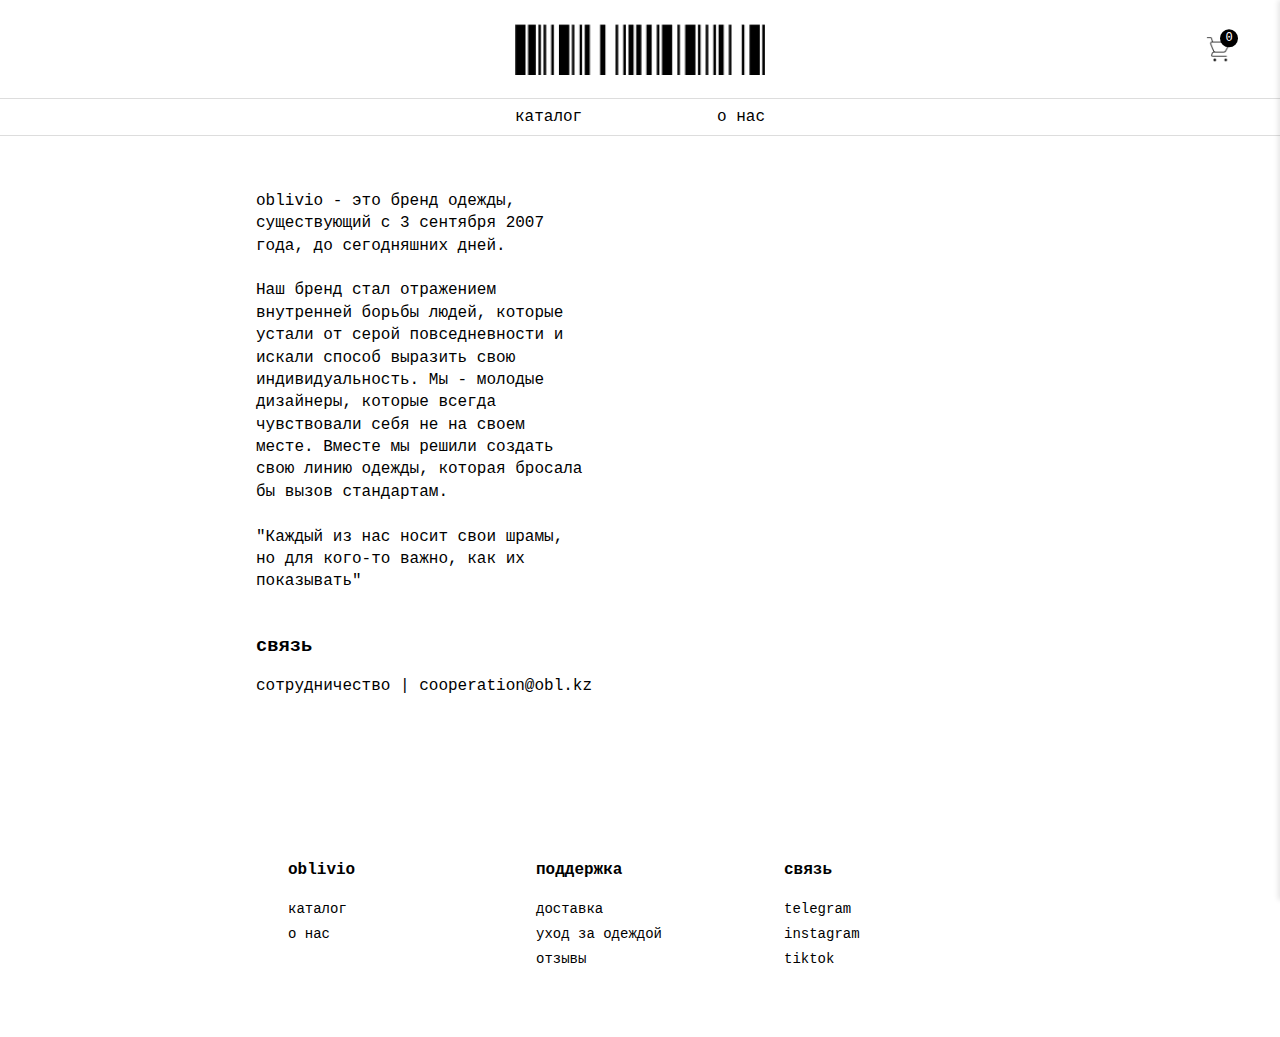
==== about.html @ 45826491 "Первоначальная загрузка проекта" ====
<!DOCTYPE html>
<html lang="ru">
<head>
    <meta charset="UTF-8">
    <meta name="viewport" content="width=device-width, initial-scale=1.0">
    <title>О нас - Магазин одежды</title>
    <link rel="stylesheet" href="styles.css">
</head>
<body>
    <!-- Шапка сайта (копируем из main.html) -->
    <header class="header" style="padding-top: 5px;">
        <div class="container">
            <div class="header-top" style="display: flex; justify-content: center; align-items: center; padding: 10px 0; position: relative; height: 60px;">
                <!-- Бургер меню -->
                <button id="burgerBtn" class="burger-btn" style="background: none; border: none; padding: 10px; cursor: pointer; position: absolute; left: 10px; top: 50%; transform: translateY(-50%); z-index: 1; display: none;">
                    <svg width="24" height="24" viewBox="0 0 24 24" fill="none" stroke="currentColor" stroke-width="2">
                        <line x1="3" y1="12" x2="21" y2="12"></line>
                        <line x1="3" y1="6" x2="21" y2="6"></line>
                        <line x1="3" y1="18" x2="21" y2="18"></line>
                    </svg>
                </button>

                <!-- Лого -->
                <a href="index.html" style="display: inline-block;">
                    <img src="sources/logo.png" alt="Логотип" id="logoImg" style="width: 250px; transition: width 0.3s ease;">
                </a>

                <!-- Корзина -->
                <div id="desktopCart" style="position: absolute; right: 10px; top: 50%; transform: translateY(-50%);">
                    <img src="sources/products/cart2.png" alt="Корзина" style="width: 24px; height: 24px; cursor: pointer;" onclick="toggleCart(event)">
                    <div id="cartCount" style="position: absolute; top: -8px; right: -8px; background-color: #000; color: white; border-radius: 50%; width: 18px; height: 18px; display: flex; align-items: center; justify-content: center; font-size: 12px;">0</div>
                </div>
            </div>
            
            <!-- Добавляем навигацию -->
            <hr style="border: none; height: 1px; background-color: #ddd; margin: 5px 0; width: 100vw; position: relative; left: 50%; transform: translateX(-50%);">
            <nav class="nav">
                <ul style="display: flex; justify-content: space-between; margin: 0 auto; padding: 2px 0; width: var(--logo-width);">
                    <li><a href="catalogue.html">каталог</a></li>
                    <li><a href="about.html">о нас</a></li>
                </ul>
            </nav>
            <hr style="border: none; height: 1px; background-color: #ddd; margin: 5px 0; width: 100vw; position: relative; left: 50%; transform: translateX(-50%);">
            <script>
                window.onload = function() {
                    const logo = document.getElementById('logoImg');
                    document.documentElement.style.setProperty('--logo-width', logo.offsetWidth + 'px');
                } </script>
        </div>
    </header>

    <!-- Основной контент -->
    <main style="width: 100%; margin: -10px auto 0;">
        <div class="container">
            <div class="footer-grid" style="grid-template-columns: repeat(5, 1fr); width: 100%; margin: 0 auto; justify-content: center; gap: 40px;">
                <div style="grid-column: 2/3; text-align: left;">
                    <p style="white-space: pre; font-family: monospace; margin-bottom: 40px; font-family: inherit;">
oblivio - это бренд одежды, 
существующий с 3 сентября 2007 
года, до сегодняшних дней.  

Наш бренд стал отражением 
внутренней борьбы людей, которые 
устали от серой повседневности и 
искали способ выразить свою 
индивидуальность. Мы - молодые 
дизайнеры, которые всегда 
чувствовали себя не на своем 
месте. Вместе мы решили создать 
свою линию одежды, которая бросала 
бы вызов стандартам.  

"Каждый из нас носит свои шрамы, 
но для кого-то важно, как их 
показывать"</p>

                    <h3 style="margin-bottom: 10px;">связь</h3>
                    <p style="margin-bottom: 40px;">сотрудничество | cooperation@obl.kz</p>
                </div>
            </div>
        </div>
    </main>

    <!-- Футер (копируем из main.html) -->
    <footer class="footer">
        <div class="container">
            <div class="footer-grid" style="grid-template-columns: repeat(5, 1fr); width: 100%; margin: 0 auto; justify-content: center; gap: 40px;">
                <div class="footer-section" style="grid-column: 2/3; text-align: left;">
                    <h4 style="margin-left: 0; font-size: 16px;"><b>oblivio</b></h4>
                    <ul style="padding-left: 0;">
                        <li><a href="catalogue.html" style="font-size: 14px;">каталог</a></li>
                        <li><a href="about.html" style="font-size: 14px;">о нас</a></li>
                    </ul>
                </div>
                <div class="footer-section" style="grid-column: 3/4; text-align: left;">
                    <h4 style="margin-left: 0; font-size: 16px;"><b>поддержка</b></h4>
                    <ul style="padding-left: 0;">
                        <li><a href="#" style="font-size: 14px;">доставка</a></li>
                        <li><a href="#" style="font-size: 14px;">уход за одеждой</a></li>
                        <li><a href="#" style="font-size: 14px;">отзывы</a></li>
                    </ul>
                </div>
                <div class="footer-section" style="grid-column: 4/5; text-align: left;">
                    <h4 style="margin-left: 0; font-size: 16px;"><b>связь</b></h4>
                    <ul style="padding-left: 0;">
                        <li><a href="#" style="font-size: 14px;">telegram</a></li>
                        <li><a href="#" style="font-size: 14px;">instagram</a></li>
                        <li><a href="#" style="font-size: 14px;">tiktok</a></li>
                    </ul>
                </div>
            </div>
        </div>
    </footer>

    <!-- Выдвижное меню корзины -->
    <div id="cartDrawer" style="position: fixed; top: 0; right: -400px; width: 400px; height: 100%; background: white; box-shadow: -2px 0 5px rgba(0,0,0,0.1); transition: right 0.3s ease; z-index: 1001; display: flex; flex-direction: column;">
        <div style="padding: 20px; border-bottom: 1px solid #eee;">
            <div style="display: flex; justify-content: space-between; align-items: center;">
                <h3 style="margin: 0;">Корзина</h3>
                <button onclick="toggleCart(event)" style="border: none; background: none; font-size: 24px; cursor: pointer;">×</button>
            </div>
        </div>
        
        <div id="cartDrawerItems" style="flex: 1; overflow-y: auto; padding: 20px;">
            <!-- Товары корзины будут добавлены динамически -->
        </div>
        
        <div style="padding: 20px; border-top: 1px solid #eee; background: white;">
            <div style="margin-bottom: 10px;">
                <strong>Итого: </strong><span id="cartDrawerTotal">0 KZT</span>
            </div>
            <button onclick="checkout()" style="width: 100%; padding: 10px; background: black; color: white; border: none; cursor: pointer;">
                Оформить заказ
            </button>
        </div>
    </div>

    <!-- Скрипты для работы с корзиной -->
    <script>
        // Копируем необходимые функции из main.html
        let cartItems = [];
        let isCartDrawerOpen = false;

        // Функции для работы с localStorage
        function saveCartToLocalStorage() {
            localStorage.setItem('cartItems', JSON.stringify(cartItems));
        }

        function loadCartFromLocalStorage() {
            const savedCart = localStorage.getItem('cartItems');
            if (savedCart) {
                cartItems = JSON.parse(savedCart);
                updateCartCount();
                updateCartDrawer();
            }
        }

        // Загрузка корзины при загрузке страницы
        window.addEventListener('load', function() {
            loadCartFromLocalStorage();
        });

        // Остальные функции для работы с корзиной (toggleCart, updateCartCount, updateCartDrawer и т.д.)
        // Копируем из main.html строки 366-857

        // Фуния для переключения корзины
        function toggleCart(event) {
            if (event) {
                event.stopPropagation();
            }
            const drawer = document.getElementById('cartDrawer');
            isCartDrawerOpen = !isCartDrawerOpen;
            drawer.style.right = isCartDrawerOpen ? '0' : '-400px';
            document.body.style.overflow = isCartDrawerOpen ? 'hidden' : '';
        }

        // Функция обновления счетчика корзины
        function updateCartCount() {
            const count = cartItems.reduce((sum, item) => sum + item.quantity, 0);
            document.getElementById('cartCount').textContent = count;
        }

        // Функция обновления содержимого корзины
        function updateCartDrawer() {
            const cartDrawerItems = document.getElementById('cartDrawerItems');
            cartDrawerItems.innerHTML = '';
            let cartTotal = 0;

            cartItems.forEach((item, index) => {
                cartTotal += item.price * item.quantity;
                const itemElement = document.createElement('div');
                itemElement.style.marginBottom = '20px';
                itemElement.style.paddingBottom = '20px';
                itemElement.style.borderBottom = '1px solid #eee';
                
                itemElement.innerHTML = `
                    <div style="display: flex; gap: 15px;">
                        <img src="${item.image}" alt="${item.name}" style="width: 80px; height: 80px; object-fit: cover;">
                        <div style="flex: 1;">
                            <div style="font-weight: 500;">
                                ${item.name}
                            </div>
                            <div style="color: #666; font-size: 14px; margin: 5px 0;">
                                ${item.price} KZT
                            </div>
                            <div style="color: #666; font-size: 14px; margin: 5px 0;">
                                Размер: ${item.selectedSize}
                            </div>
                            <div style="display: flex; align-items: center; gap: 10px; margin-top: 10px;">
                                <button onclick="updateCartItemQuantity(${index}, -1)" style="width: 20px; height: 20px; border: 1px solid #ddd; background: none; cursor: pointer;">-</button>
                                <span>${item.quantity}</span>
                                <button onclick="updateCartItemQuantity(${index}, 1)" style="width: 20px; height: 20px; border: 1px solid #ddd; background: none; cursor: pointer;">+</button>
                                <button onclick="removeFromCart(${index})" style="margin-left: auto; border: none; background: none; color: #999; cursor: pointer;">
                                    Удалить
                                </button>
                            </div>
                        </div>
                    </div>
                `;
                
                cartDrawerItems.appendChild(itemElement);
            });
            
            document.getElementById('cartDrawerTotal').textContent = `${cartTotal} KZT`;
        }

        // Функция обновления количества товара в корзине
        function updateCartItemQuantity(index, change) {
            cartItems[index].quantity += change;
            
            if (cartItems[index].quantity <= 0) {
                cartItems.splice(index, 1);
            }
            
            updateCartCount();
            updateCartDrawer();
            saveCartToLocalStorage();
        }

        // Функция удаления товара из крзины
        function removeFromCart(index) {
            cartItems.splice(index, 1);
            updateCartCount();
            updateCartDrawer();
            saveCartToLocalStorage();
        }

        // Загрузка корзины при загрузке страницы
        window.addEventListener('load', function() {
            loadCartFromLocalStorage();
        });

        // Обработчик клика вне корзины для её закрытия
        document.addEventListener('click', function(event) {
            const cartDrawer = document.getElementById('cartDrawer');
            const cartIcon = document.querySelector('img[alt="Корзина"]');
            
            if (isCartDrawerOpen && 
                !cartDrawer.contains(event.target) && 
                event.target !== cartIcon) {
                isCartDrawerOpen = false;
                cartDrawer.style.right = '-400px';
                document.body.style.overflow = '';
            }
        });

        // Предотвращаем закрытие при клике внутри корзины
        document.getElementById('cartDrawer').addEventListener('click', function(event) {
            event.stopPropagation();
        });

        // Функция оформления заказа
        function checkout() {
            if (cartItems.length === 0) {
                showNotification('Корзина пуста', 'warning');
                return;
            }

            const total = cartItems.reduce((sum, item) => sum + item.price * item.quantity, 0);
            
            const checkoutModal = document.createElement('div');
            checkoutModal.id = 'checkoutModal';
            checkoutModal.style.cssText = 'position: fixed; top: 0; left: 0; width: 100%; height: 100%; background: rgba(0,0,0,0.5); z-index: 2000; display: flex; align-items: center; justify-content: center;';
            
            checkoutModal.innerHTML = `
                <div style="background: white; width: 90%; max-width: 500px; padding: 30px; border-radius: 12px; position: relative;">
                    <button onclick="closeCheckoutModal()" style="position: absolute; right: 20px; top: 20px; border: none; background: none; font-size: 24px; cursor: pointer;">×</button>
                    
                    <h2 style="margin: 0 0 20px;">Оформление заказа</h2>
                    
                    <div style="margin-bottom: 20px;">
                        <div style="font-weight: 500; margin-bottom: 15px;">Выберите способ оплаты:</div>
                        <div style="display: flex; flex-direction: column; gap: 12px;">
                            <label class="payment-option" style="display: flex; padding: 15px; border: 1px solid #ddd; border-radius: 8px; cursor: pointer; transition: all 0.2s ease;">
                                <input type="radio" name="payment" value="card" checked onchange="selectPaymentMethod(this, 'card')" style="margin: 0 12px 0 0;">
                                <div style="flex-grow: 1;">
                                    <div style="display: flex; align-items: center; gap: 10px; margin-bottom: 5px;">
                                        <span style="font-weight: 500;">Банковской картой</span>
                                    </div>
                                    <div style="display: flex; gap: 8px; margin-top: 8px;">
                                        <img src="sources/payment/visa.png" alt="Visa" style="height: 20px; object-fit: contain;">
                                        <img src="sources/payment/mastercard.png" alt="Mastercard" style="height: 20px; object-fit: contain;">
                                        <img src="sources/payment/mir.png" alt="MIR" style="height: 20px; object-fit: contain;">
                                    </div>
                                </div>
                            </label>

                            <label class="payment-option" style="display: flex; padding: 15px; border: 1px solid #ddd; border-radius: 8px; cursor: pointer; transition: all 0.2s ease;">
                                <input type="radio" name="payment" value="kaspi" onchange="selectPaymentMethod(this, 'kaspi')" style="margin: 0 12px 0 0;">
                                <div style="flex-grow: 1;">
                                    <div style="display: flex; align-items: center; gap: 10px; margin-bottom: 5px;">
                                        <span style="font-weight: 500;">Kaspi Pay</span>
                                    </div>
                                    <div style="display: flex; align-items: center; margin-top: 8px;">
                                        <img src="sources/payment/kaspi-full.png" alt="Kaspi" style="height: 20px; object-fit: contain;">
                                    </div>
                                </div>
                            </label>
                        </div>
                    </div>

                    <div style="margin-bottom: 20px;">
                        <input type="text" id="customerName" placeholder="Имя" style="width: 100%; padding: 12px; margin-bottom: 10px; border: 1px solid #ddd; border-radius: 6px;">
                        <input type="tel" id="customerPhone" placeholder="Телефон" style="width: 100%; padding: 12px; margin-bottom: 10px; border: 1px solid #ddd; border-radius: 6px;">
                        <input type="text" id="customerAddress" placeholder="Адрес доставки" style="width: 100%; padding: 12px; border: 1px solid #ddd; border-radius: 6px;">
                    </div>

                    <div style="margin-bottom: 20px; padding: 15px; background: #f7f7f7; border-radius: 6px;">
                        <div style="display: flex; justify-content: space-between; margin-bottom: 10px;">
                            <span>Товары (${cartItems.length}):</span>
                            <span>${total} KZT</span>
                        </div>
                        <div style="display: flex; justify-content: space-between; margin-bottom: 10px;">
                            <span>Доставка:</span>
                            <span>1500 KZT</span>
                        </div>
                        <div style="display: flex; justify-content: space-between; font-weight: 500; margin-top: 10px; padding-top: 10px; border-top: 1px solid #ddd;">
                            <span>Итого:</span>
                            <span>${total + 1500} KZT</span>
                        </div>
                    </div>

                    <button onclick="processPayment()" 
                        style="width: 100%; padding: 15px; background: black; color: white; border: none; cursor: pointer; font-size: 16px; display: flex; align-items: center; justify-content: center; gap: 10px;">
                        <span id="paymentButtonText">Оплатить</span>
                        <div id="paymentSpinner"></div>
                    </button>
                </div>
            `;
            
            document.body.appendChild(checkoutModal);
        }

        // Добавляем стили для методов оплаты
        const paymentStyles = document.createElement('style');
        paymentStyles.textContent = `
            .payment-option:hover {
                border-color: #000 !important;
                background: #f8f8f8;
            }

            .payment-option input[type="radio"]:checked + div {
                color: #000;
            }

            .payment-option input[type="radio"]:checked + div img {
                transform: scale(1.1);
                transition: transform 0.2s ease;
            }

            .payment-option:has(input[type="radio"]:checked) {
                border-color: #000 !important;
                background: #f8f8f8;
            }
        `;
        document.head.appendChild(paymentStyles);

        // Функция выбора способа оплаты
        let selectedPaymentMethod = 'card';
        function selectPaymentMethod(input, method) {
            selectedPaymentMethod = method;
        }

        // Функция обработки платежа
        let isProcessing = false;
        async function processPayment() {
            const buttonText = document.getElementById('paymentButtonText');
            const spinner = document.getElementById('paymentSpinner');
            
            if (!buttonText || isProcessing) return;
            
            // Проверка заполнения полей
            const name = document.getElementById('customerName').value;
            const phone = document.getElementById('customerPhone').value;
            const address = document.getElementById('customerAddress').value;

            if (!name || !phone || !address) {
                showNotification('Пожалуйста, заполните все поля', 'warning');
                return;
            }
            
            isProcessing = true;
            let dots = '';
            const dotsInterval = setInterval(() => {
                dots = dots.length >= 3 ? '' : dots + '.';
                buttonText.textContent = 'Обработка платежа' + dots;
            }, 500);

            try {
                await new Promise(resolve => setTimeout(resolve, 2000));
                
                // Имитация случайного результата
                if (Math.random() > 0.5) {
                    throw new Error('Ошибка оплаты');
                }
                
                showNotification('Оплата прошла успешно!', 'success');
                cartItems = [];
                saveCartToLocalStorage();
                updateCartCount();
                updateCartDrawer();
                closeCheckoutModal();
                
            } catch (error) {
                showNotification(error.message, 'error');
            } finally {
                clearInterval(dotsInterval);
                isProcessing = false;
                buttonText.textContent = 'Оплатить';
            }
        }

        // Функция показа уведомлений
        function showNotification(message, type = 'info') {
            const styles = {
                error: {
                    background: '#FFF2F2',
                    color: '#DC2626',
                    border: '#FCA5A5',
                    icon: '✕'
                },
                success: {
                    background: '#F0FDF4',
                    color: '#16A34A',
                    border: '#86EFAC',
                    icon: '✓'
                },
                info: {
                    background: '#EFF6FF',
                    color: '#2563EB',
                    border: '#93C5FD',
                    icon: 'i'
                },
                warning: {
                    background: '#FFFBEB',
                    color: '#D97706',
                    border: '#FCD34D',
                    icon: '!'
                }
            };

            const style = styles[type];
            const notification = document.createElement('div');
            notification.innerHTML = `
                <div style="
                    position: fixed;
                    bottom: 20px;
                    left: 50%;
                    transform: translateX(-50%);
                    background: ${style.background};
                    color: ${style.color};
                    padding: 12px 20px;
                    border-radius: 8px;
                    border: 1px solid ${style.border};
                    z-index: 2001;
                    box-shadow: 0 4px 6px rgba(0, 0, 0, 0.1);
                    display: flex;
                    align-items: center;
                    gap: 10px;
                    font-size: 14px;
                    opacity: 0;
                    transition: all 0.3s ease;
                    white-space: nowrap;
                ">
                    <div style="
                        width: 18px;
                        height: 18px;
                        border-radius: 50%;
                        background: ${style.color};
                        color: ${style.background};
                        display: flex;
                        align-items: center;
                        justify-content: center;
                        font-size: 12px;
                        font-weight: bold;
                    ">${style.icon}</div>
                    ${message}
                </div>
            `;

            document.body.appendChild(notification);
            const notificationElement = notification.firstElementChild;
            
            setTimeout(() => {
                notificationElement.style.opacity = '1';
                notificationElement.style.transform = 'translateX(-50%) translateY(0)';
            }, 100);

            setTimeout(() => {
                notificationElement.style.opacity = '0';
                notificationElement.style.transform = 'translateX(-50%) translateY(20px)';
                setTimeout(() => notification.remove(), 300);
            }, 3000);
        }

        function closeCheckoutModal() {
            const modal = document.getElementById('checkoutModal');
            if (modal) {
                modal.remove();
                document.body.style.overflow = '';
            }
        }

        // Добавляем обработчик клика для закрытия модального окна при клике вне его
        document.addEventListener('click', function(event) {
            const checkoutModal = document.getElementById('checkoutModal');
            if (checkoutModal && event.target === checkoutModal) {
                closeCheckoutModal();
            }
        });

        // Добавляем все обработчики при загрузке страницы
        document.addEventListener('DOMContentLoaded', function() {
            // Обработчик клика по всему документу для закрытия модального окна
            document.addEventListener('click', function(event) {
                const checkoutModal = document.getElementById('checkoutModal');
                if (checkoutModal && event.target === checkoutModal) {
                    closeCheckoutModal();
                }
            });

            // Предотвращаем закрытие при клике внутри модального окна
            document.addEventListener('click', function(event) {
                const modalContent = event.target.closest('div[style*="background: white"]');
                if (modalContent) {
                    event.stopPropagation();
                }
            });
        });

        function processPayment() {
            const spinner = document.getElementById('paymentSpinner');
            const buttonText = document.getElementById('paymentButtonText');
            
            if (spinner && buttonText) {
                spinner.style.display = 'block';
                let dots = '';
                let dotsInterval = setInterval(() => {
                    dots = dots.length >= 3 ? '' : dots + '.';
                    buttonText.textContent = 'Обработка платежа' + dots;
                }, 500);
                
                // Имитация процесса оплаты
                setTimeout(() => {
                    clearInterval(dotsInterval);
                    spinner.style.display = 'none';
                    buttonText.textContent = 'Оплатить';
                    
                    // Очищаем корзину после успешной оплаты
                    cartItems = [];
                    saveCartToLocalStorage();
                    updateCartCount();
                    updateCartDrawer();
                    
                    // Закрываем модальное окно
                    closeCheckoutModal();
                    
                    // Показываем уведомление об успешной оплате
                    showNotification('Заказ успешно оплачен!', 'success');
                }, 2000);
            }
        }
    </script>
</body>
</html>
---- styles.css ----
:root {
    --primary-color: #000;
    --secondary-color: #fff;
    --font-family: 'Courier New', monospace;
}

body {
    font-family: var(--font-family);
    line-height: 1.4;
    color: var(--primary-color);
}

.container {
    max-width: 1200px;
    margin: 0 auto;
    padding: 0 20px;
}

/* Шапка */
.header {
    background: var(--secondary-color);
    padding: 20px 0;
    text-align: center;
}

.logo {
    font-size: 24px;
    font-weight: bold;
}

.nav ul {
    display: flex;
    justify-content: center;
    list-style: none;
    gap: 20px;
}

.nav a {
    text-decoration: none;
    color: var(--primary-color);
    transition: color 0.3s;
}

.nav a:hover {
    color: #666;
}

/* Штрих-код */
.barcode {
    text-align: center;
    margin: 20px 0;
}

.barcode img {
    max-width: 200px;
}

/* Каталог */
.catalog {
    padding: 10px 0;
}

/* Стили для обычной сетки товаров (не карусель) */
.products-grid:not(.carousel) {
    display: grid;
    grid-template-columns: repeat(5, 1fr);
    gap: 20px;
    margin-bottom: 40px;
}

/* Стили для карусели */
.carousel-container {
    position: relative;
    width: 720px;
    margin: 0 auto;
}

.carousel-container > div {
    width: 720px;
    overflow: hidden;
}

.products-grid.carousel {
    display: flex !important;
    transition: transform 0.3s ease;
    width: max-content;
    gap: 0;
}

.carousel-btn {
    position: absolute;
    top: 35%;
    transform: translateY(-50%);
    z-index: 2;
    background: white;
    border: 1px solid #ddd;
    padding: 10px;
    cursor: pointer;
    height: 40px;
    width: 40px;
    border-radius: 50%;
    display: flex;
    align-items: center;
    justify-content: center;
    font-size: 20px;
    line-height: 1;
}

.carousel-btn.prev {
    left: -40px;
    display: none;
}

.carousel-btn.next {
    right: -40px;
}

.carousel-btn:hover {
    background: #f5f5f5;
}

.product-card {
    text-align: center;
    border: 1px solid #ddd;
    padding: 10px;
    border-radius: 8px;
    transition: transform 0.3s, box-shadow 0.3s;
}

.product-card:hover {
    transform: translateY(-5px);
    box-shadow: 0 5px 15px rgba(0,0,0,0.1);
}

.product-card img {
    width: 100%;
    max-width: 300px;
    height: auto;
}

.product-info {
    margin-top: 10px;
}

.old-price {
    text-decoration: line-through;
    color: #666;
    font-size: 12px;
}

.price {
    font-size: 14px;
    margin-top: 1px;
}

/* Кнопка "Весь ассортимент" */
.view-all {
    text-align: center;
    margin: 20px 0;
}

.view-all a {
    text-decoration: underline;
    color: var(--primary-color);
}

/* Футер */
.footer {
    background: var(--secondary-color);
    padding: 40px 0;
    margin-top: 60px;
}

.footer-grid {
    display: grid;
    grid-template-columns: repeat(3, 1fr);
    gap: 30px;
    text-align: center;
}

.footer h4 {
    font-size: 14px;
    font-weight: normal;
    margin-bottom: 15px;
}

.footer ul {
    list-style: none;
}

.footer a {
    color: var(--primary-color);
    text-decoration: none;
    font-size: 12px;
    line-height: 1.8;
}

.footer a:hover {
    color: #666;
}

/* Адаптивность */
@media (max-width: 1200px) {
    .products-grid {
        grid-template-columns: repeat(3, 1fr);
    }
}

@media (max-width: 768px) {
    .container {
        padding: 0 10px;
    }

    /* Адаптивная карусель */
    .carousel-container {
        width: 100%;
        max-width: 320px;
    }

    .carousel-container > div {
        width: 100%;
    }

    .products-grid.carousel > div {
        width: 320px;
    }

    .carousel-btn {
        width: 30px;
        height: 30px;
        font-size: 12px;
    }

    .carousel-btn.prev {
        left: -25px;
    }

    .carousel-btn.next {
        right: -25px;
    }

    /* Адаптивный хедер */
    .logo img {
        width: 180px !important;
    }

    /* Адаптивные товары */
    .products-grid > div img {
        width: 160px !important;
        height: 160px !important;
    }

    .product-info {
        font-size: 12px;
    }

    /* Адаптивный футер */
    .footer-grid {
        grid-template-columns: 1fr !important;
        gap: 20px !important;
    }

    .footer-section {
        grid-column: auto !important;
        text-align: center !important;
    }
}

@media (max-width: 480px) {
    /* Дополнительные стили для очень маленьких экранов */
    .carousel-container {
        max-width: 280px;
    }

    .products-grid.carousel > div {
        width: 280px;
    }

    .products-grid > div img {
        width: 140px !important;
        height: 140px !important;
    }

    .carousel-btn {
        width: 25px;
        height: 25px;
        font-size: 10px;
    }

    .carousel-btn.prev {
        left: -20px;
    }

    .carousel-btn.next {
        right: -20px;
    }
}
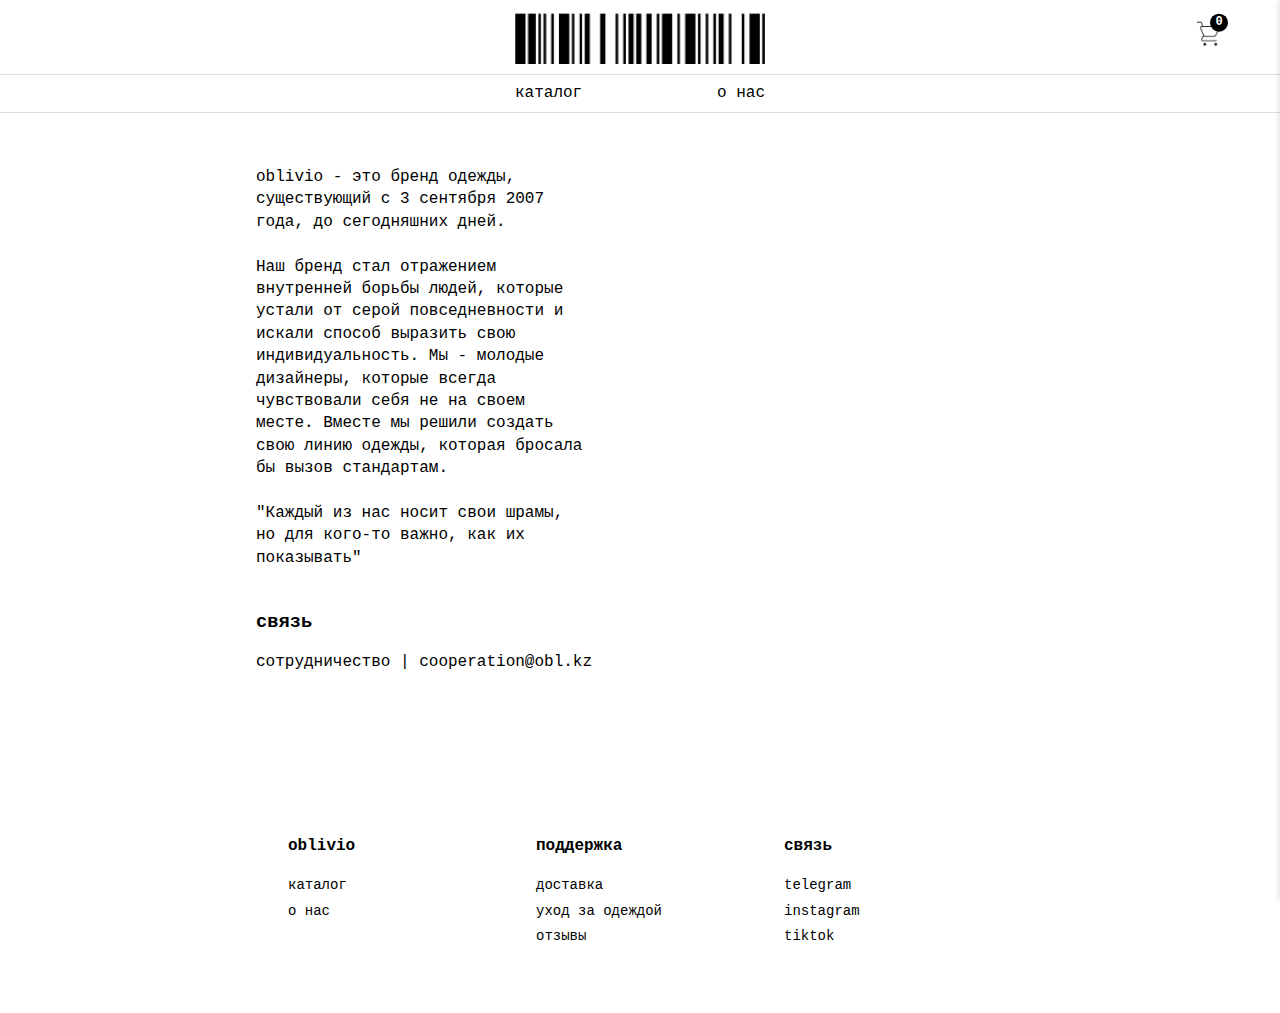
==== commit 2406cb33: "Мобилка для остальных страниц" ====
--- a/about.html
+++ b/about.html
@@ -10,23 +10,20 @@
     <!-- Шапка сайта (копируем из main.html) -->
     <header class="header" style="padding-top: 5px;">
         <div class="container">
-            <div class="header-top" style="display: flex; justify-content: center; align-items: center; padding: 10px 0; position: relative; height: 60px;">
-                <!-- Бургер меню -->
-                <button id="burgerBtn" class="burger-btn" style="background: none; border: none; padding: 10px; cursor: pointer; position: absolute; left: 10px; top: 50%; transform: translateY(-50%); z-index: 1; display: none;">
-                    <svg width="24" height="24" viewBox="0 0 24 24" fill="none" stroke="currentColor" stroke-width="2">
-                        <line x1="3" y1="12" x2="21" y2="12"></line>
-                        <line x1="3" y1="6" x2="21" y2="6"></line>
-                        <line x1="3" y1="18" x2="21" y2="18"></line>
-                    </svg>
-                </button>
-
+            <div class="logo" style="position: relative;">
                 <!-- Лого -->
-                <a href="index.html" style="display: inline-block;">
-                    <img src="sources/logo.png" alt="Логотип" id="logoImg" style="width: 250px; transition: width 0.3s ease;">
+                <a href="index.html">
+                    <img src="sources/logo.png" alt="Логотип" id="logoImg" style="display: block; margin: 0 auto; margin-bottom: 10px; width: 250px">
                 </a>
 
+                <!-- Мобильная корзина -->
+                <div id="mobileCart" style="display: none; position: absolute; right: 10px; top: 50%; transform: translateY(-50%);">
+                    <img src="sources/products/cart2.png" alt="Корзина" style="width: 24px; height: 24px; cursor: pointer;" onclick="toggleCart(event)">
+                    <div id="mobileCartCount" style="position: absolute; top: -8px; right: -8px; background-color: #000; color: white; border-radius: 50%; width: 18px; height: 18px; display: flex; align-items: center; justify-content: center; font-size: 12px;">0</div>
+                </div>
+
                 <!-- Корзина -->
-                <div id="desktopCart" style="position: absolute; right: 10px; top: 50%; transform: translateY(-50%);">
+                <div id="desktopCart" style="position: absolute; right: 20px; top: 50%; transform: translateY(-50%); z-index: 999;">
                     <img src="sources/products/cart2.png" alt="Корзина" style="width: 24px; height: 24px; cursor: pointer;" onclick="toggleCart(event)">
                     <div id="cartCount" style="position: absolute; top: -8px; right: -8px; background-color: #000; color: white; border-radius: 50%; width: 18px; height: 18px; display: flex; align-items: center; justify-content: center; font-size: 12px;">0</div>
                 </div>
@@ -158,6 +155,7 @@
         // Загрузка корзины при загрузке страницы
         window.addEventListener('load', function() {
             loadCartFromLocalStorage();
+            updateCartDisplay();
         });
 
         // Остальные функции для работы с корзиной (toggleCart, updateCartCount, updateCartDrawer и т.д.)
@@ -178,6 +176,7 @@
         function updateCartCount() {
             const count = cartItems.reduce((sum, item) => sum + item.quantity, 0);
             document.getElementById('cartCount').textContent = count;
+            document.getElementById('mobileCartCount').textContent = count;
         }
 
         // Функция обновления содержимого корзины
@@ -580,6 +579,27 @@
                 }, 2000);
             }
         }
+
+        // Добавляем функцию обновления отображения корзины
+        function updateCartDisplay() {
+            const isMobile = window.innerWidth <= 768;
+            const desktopCart = document.getElementById('desktopCart');
+            const mobileCart = document.getElementById('mobileCart');
+            
+            if (desktopCart && mobileCart) {
+                desktopCart.style.display = isMobile ? 'none' : 'block';
+                mobileCart.style.display = isMobile ? 'block' : 'none';
+            }
+        }
+
+        // Добавляем обработчик изменения размера окна
+        window.addEventListener('resize', updateCartDisplay);
+
+        function updateLogoSize() {
+            const logo = document.getElementById('logoImg');
+            const isMobile = window.innerWidth <= 768;
+            logo.style.width = isMobile ? '180px' : '250px';
+        }
     </script>
 </body>
 </html> --- a/styles.css
+++ b/styles.css
@@ -219,10 +219,28 @@
 
     .carousel-container > div {
         width: 100%;
+        overflow-x: scroll;
+        -webkit-overflow-scrolling: touch;
+        scroll-snap-type: x mandatory;
+        scroll-padding: 0;
+        scrollbar-width: none; /* Firefox */
+        -ms-overflow-style: none; /* IE and Edge */
+        scroll-behavior: smooth; /* Плавная прокрутка */
+    }
+
+    .products-grid.carousel {
+        display: flex;
+        width: max-content;
+        gap: 0;
+        padding: 0 calc(50% - 160px);
     }
 
     .products-grid.carousel > div {
         width: 320px;
+        flex: 0 0 320px;
+        scroll-snap-align: start;
+        margin: 0;
+        padding: 0;
     }
 
     .carousel-btn {
@@ -264,6 +282,230 @@
         grid-column: auto !important;
         text-align: center !important;
     }
+
+    /* Центрирование названий категорий */
+    .category p {
+        text-align: center !important;
+        margin: 0 !important;
+    }
+
+    /* Мобильная корзина */
+    #mobileCart {
+        position: absolute;
+        right: 20px;
+        top: 50%;
+        transform: translateY(-50%);
+        z-index: 999;
+    }
+
+    #mobileCart img {
+        width: 24px !important;
+        height: 24px !important;
+        object-fit: contain;
+        max-width: none;
+        max-height: none;
+    }
+
+    #desktopCart {
+        display: none;
+    }
+
+    #mobileCart {
+        display: block;
+    }
+
+    #mobileCartCount {
+        position: absolute;
+        top: -8px;
+        right: -8px;
+        background-color: #000;
+        color: white;
+        border-radius: 50%;
+        width: 18px;
+        height: 18px;
+        display: flex;
+        align-items: center;
+        justify-content: center;
+        font-size: 12px;
+    }
+
+    /* Выдвижная корзина на всю ширину */
+    #cartDrawer {
+        width: 100%;
+        right: -100%;
+        max-width: 100%;
+    }
+
+    /* Исправляем анимацию открытия/закрытия корзины */
+    #cartDrawer.open {
+        right: 0;
+    }
+
+    /* Улучшения для модального окна то */
+    #productModal > div {
+        width: 100%;
+        height: 100%;
+        margin: 0;
+        border-radius: 0;
+        display: flex;
+        flex-direction: column;
+    }
+
+    #productModalContent > div {
+        flex-direction: column;
+        gap: 20px;
+        padding: 15px;
+    }
+
+    #productModalContent img {
+        max-height: 40vh;
+        object-fit: contain;
+    }
+
+    /* Улучшения для кнопок размера */
+    #productModalContent button {
+        min-width: 45px;
+        height: 45px;
+        font-size: 14px;
+    }
+
+    /* Улучшения для корзины */
+    #cartDrawer {
+        padding-bottom: 80px; /* Отступ для фиксированной кнопки корзины */
+    }
+
+    #cartDrawerItems > div {
+        padding: 15px;
+    }
+
+    /* Улучшения для навигации */
+    .nav ul {
+        width: 250px !important;
+        justify-content: center;
+        gap: 20px !important;
+        padding: 0;
+        margin: 0 auto;
+    }
+
+    .logo img {
+        width: 250px !important;
+    }
+
+    .nav a {
+        font-size: 16px;
+        padding: 5px 0;
+    }
+
+    .nav li {
+        margin: 0;
+    }
+
+    /* Улучшения для карусели */
+    .carousel-container {
+        padding: 0 20px;
+    }
+
+    .category {
+        margin-bottom: 30px;
+    }
+
+    /* Скрываем кнопки навигации на мобильных */
+    .carousel-btn {
+        display: none !important;
+    }
+
+    /* Центрироваие названий категорий */
+    .category p {
+        text-align: center !important;
+        margin: 0 auto !important;
+        width: 280px;
+    }
+
+    /* Стили для мобильной карусели */
+    .carousel-container {
+        width: 280px;
+        margin: 0 auto;
+        overflow: hidden;
+        position: relative;
+    }
+
+    .carousel-container > div {
+        width: 100%;
+        overflow-x: scroll;
+        -webkit-overflow-scrolling: touch;
+        scroll-snap-type: x mandatory;
+        scrollbar-width: none;
+        -ms-overflow-style: none;
+    }
+
+    .carousel-container > div::-webkit-scrollbar {
+        display: none;
+    }
+
+    .products-grid.carousel {
+        display: flex;
+        width: max-content;
+        gap: 0;
+    }
+
+    .products-grid.carousel > div {
+        width: 280px;
+        flex: 0 0 280px;
+        scroll-snap-align: center;
+        margin: 0;
+        padding: 0;
+        display: flex;
+        flex-direction: column;
+        align-items: center;
+    }
+
+    /* Подсказка для свайпа */
+    .swipe-hint {
+        position: absolute;
+        right: 0;
+        top: 0;
+        width: 100%;
+        height: 100%;
+        pointer-events: none;
+        z-index: 10;
+        background: linear-gradient(
+            90deg,
+            transparent 0%,
+            rgba(255, 255, 255, 0) 0%,
+            rgba(255, 255, 255, 0.2) 50%,
+            rgba(255, 255, 255, 0) 100%
+        );
+    }
+
+    .swipe-hint.animate {
+        animation: swipeShine 1.2s ease-in-out;
+    }
+
+    @keyframes swipeShine {
+        from { transform: translateX(100%); }
+        to { transform: translateX(-100%); }
+    }
+
+    /* Стили для точек */
+    .carousel-dots {
+        display: flex;
+        justify-content: center;
+        gap: 8px;
+        margin-top: 15px;
+    }
+
+    .carousel-dot {
+        width: 6px;
+        height: 6px;
+        border-radius: 50%;
+        background-color: #ddd;
+        transition: all 0.3s ease;
+    }
+
+    .carousel-dot.active {
+        background-color: #000;
+        transform: scale(1.2);
+    }
 }
 
 @media (max-width: 480px) {
@@ -294,4 +536,119 @@
     .carousel-btn.next {
         right: -20px;
     }
+
+    .nav ul {
+        width: 180px !important;
+        gap: 15px !important;
+    }
+
+    .logo img {
+        width: 180px !important;
+    }
+
+    #productModalContent button {
+        min-width: 40px;
+        height: 40px;
+        font-size: 13px;
+    }
+
+    #cartDrawerItems > div {
+        padding: 10px;
+    }
+}
+
+/* Мобильная адаптация */
+@media (max-width: 768px) {
+    /* Шапка */
+    .header {
+        padding: 10px 0;
+    }
+
+    .logo img {
+        width: 180px;
+    }
+
+    .nav ul {
+        padding: 0 20px;
+    }
+
+    /* Карусели */
+    .carousel-container {
+        width: 100%;
+        max-width: 320px;
+        margin: 0 auto;
+    }
+
+    .carousel-container > div {
+        width: 100%;
+    }
+
+    .products-grid.carousel {
+        gap: 10px;
+    }
+
+    .carousel-btn {
+        width: 30px;
+        height: 30px;
+        font-size: 16px;
+    }
+
+    .carousel-btn.prev {
+        left: -15px;
+    }
+
+    .carousel-btn.next {
+        right: -15px;
+    }
+
+    /* Карточки товаров */
+    .product-card img {
+        width: 160px;
+        height: 160px;
+    }
+
+    /* Модальное окно товара */
+    #productModal > div {
+        width: 95%;
+        padding: 15px;
+        margin: 10px auto;
+    }
+
+    #productModalContent > div {
+        flex-direction: column;
+    }
+
+    /* Корзина */
+    #cartDrawer {
+        width: 100%;
+        right: -100%;
+    }
+
+    /* Футер */
+    .footer-grid {
+        grid-template-columns: 1fr;
+        text-align: center;
+        gap: 20px;
+    }
+
+    .footer-section {
+        grid-column: auto !important;
+    }
+}
+
+/* Дополнительные стили для маленьких телефонов */
+@media (max-width: 480px) {
+    .carousel-container {
+        max-width: 280px;
+    }
+
+    .product-card img {
+        width: 140px;
+        height: 140px;
+    }
+
+    .carousel-btn {
+        width: 25px;
+        height: 25px;
+    }
 }